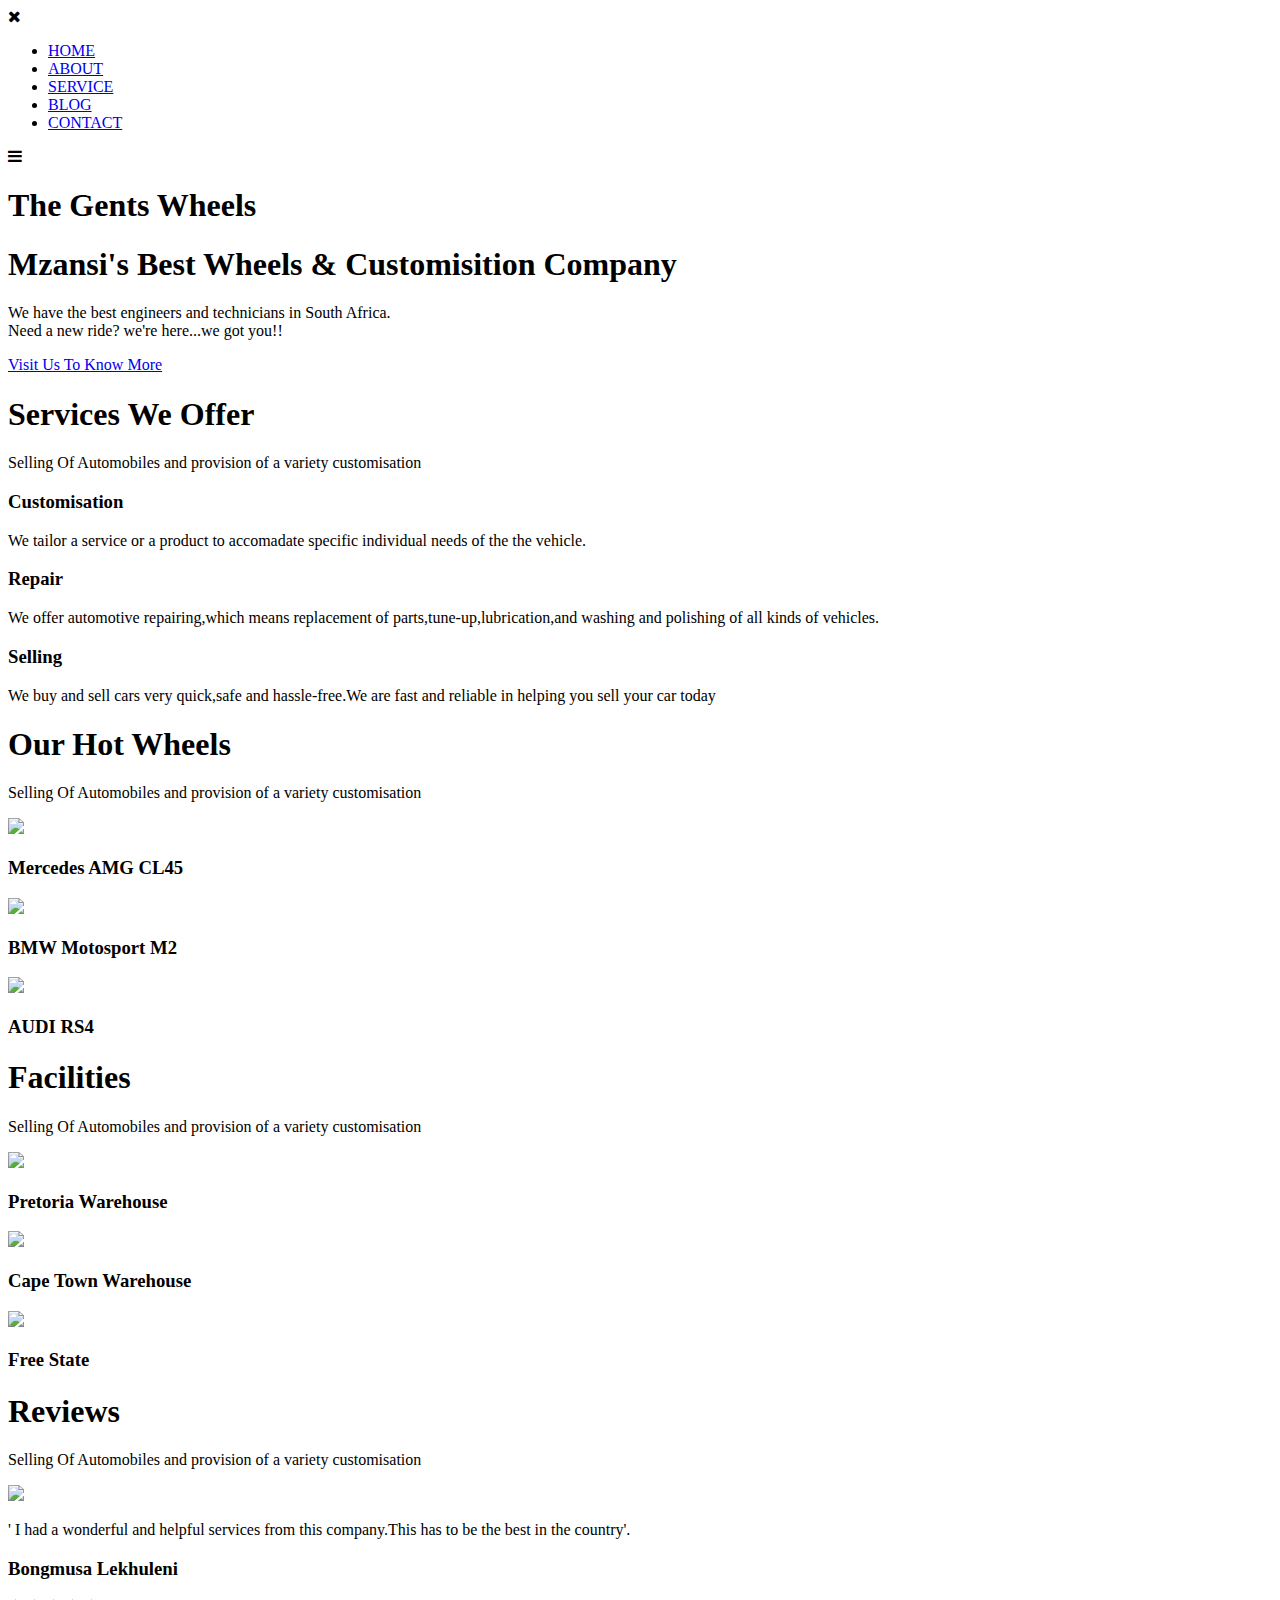
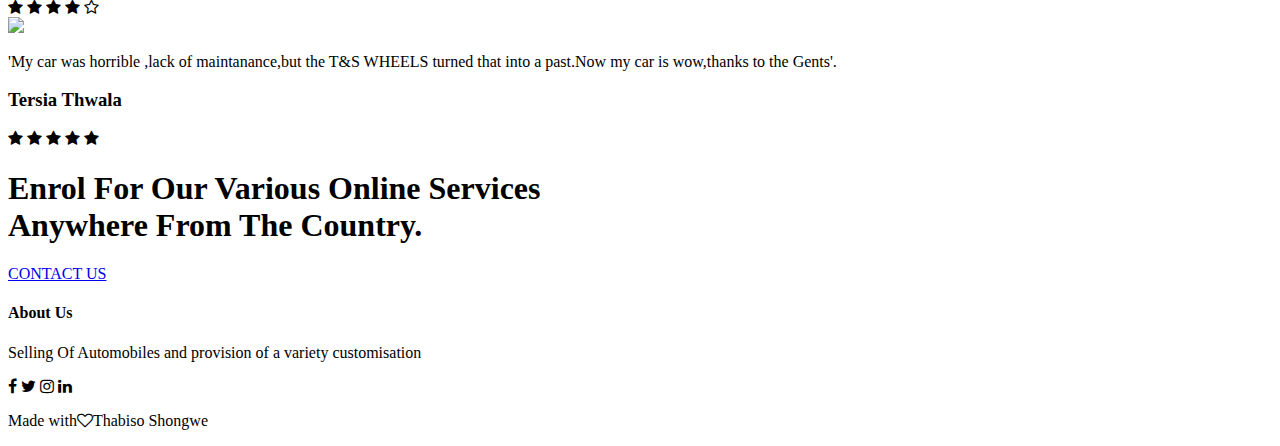
==== Index.html @ 40872074 "Add files via upload" ====
<!DOCTYPE HTML>
<html>
<head>
<title>Index</title>
<link rel="stylesheet" href="style.css">
<link rel="stylesheet" href="https://cdnjs.cloudflare.com/ajax/libs/font-awesome/4.7.0/css/font-awesome.min.css">

<meta name="viewpoint" content="with=device=width, intial-sacle=0.1">
</head>
<body>
<section class="header">
<nav>
<div class="nav-links">
<i class="fa fa-times"></i>
<ul>
<li><a href="index.html ">HOME</a></li>
<li><a href="about.html ">ABOUT</a></li>
<li><a href="service.html ">SERVICE</a></li>
<li><a href="blog.html ">BLOG</a></li>
<li><a href="contact.html ">CONTACT</a></li>
</div>
<i class="fa fa-bars"></i>
</nav>
<div class="content">
<h1>The Gents Wheels</h1>
<h1>Mzansi's Best Wheels & Customisition Company</h1>
<p>We have the best engineers and technicians in South Africa.<br>Need a new ride? we're here...we got you!!</p>
<a href="contact.html " class="btn">Visit Us To Know More</a>
</div>
</section>
<section class="service">
<h1>Services We Offer</h1>
<p>Selling Of Automobiles and provision of a variety customisation</p>
<div class="row">
<div class="service-col">
<h3>Customisation</h3>
<p>We tailor a service or a product to accomadate specific individual needs of the the vehicle.
</p>
</div>
<div class="service-col">
<h3>Repair</h3>
<p>We offer automotive repairing,which means replacement of parts,tune-up,lubrication,and washing and polishing of all kinds of vehicles.
</p>
</div>
<div class="service-col">
<h3>Selling</h3>
<p>We buy and sell cars very quick,safe and hassle-free.We are fast and reliable in helping you sell your car today
</p>
</div>
</div>
</section>
<section class="products">
<h1>Our Hot Wheels</h1>
<p>Selling Of Automobiles and provision of a variety customisation</p>
<div class="row">
<div class="products-col">
<img src="images/FHhYfJBWYAEmHv9.jpg">
<div class="layer">
<h3>Mercedes AMG CL45</h3>
</div>
</div>
<div class="products-col">
<img src="images/20221011_121233.jpg">
<div class="layer">
<h3>BMW Motosport M2</h3>
</div>
</div>
<div class="products-col">
<img src="images/FHyS9WgXoAo1duM.jpg">
<div class="layer">
<h3>AUDI RS4</h3>
</div>
</div>
</div>
</div>
</section>
<section class="Facilities">
<h1>Facilities</h1>
<p>Selling Of Automobiles and provision of a variety customisation</p>
<div class="row">
<div class="facilty-col">
<img src="images/colemanequip1-1000x500.jpg">
<h3>Pretoria Warehouse</h3>
<p></p>
</div>
<div class="facilty-col">
<img src="images/maersk-logistics-warehouse_1024x576.jpg">
<h3>Cape Town Warehouse</h3>
<p></p>
</div>
<div class="facilty-col">
<img src="images/warehouse-construction.jpg">
<h3>Free State</h3>
<p></p>
</div>
</div>
</section>
<section class="review">
<h1>Reviews</h1>
<p>Selling Of Automobiles and provision of a variety customisation</p>
<div class="row">
<div class="review-col">
<img src="images/IMG-20220804-WA0016.jpg">
<div>
<p>' I had a wonderful and helpful services from this company.This has to be the best in the country'. 
</p>
<h3>Bongmusa Lekhuleni</h3>
<i class="fa fa-star"></i>
<i class="fa fa-star"></i>
<i class="fa fa-star"></i>
<i class="fa fa-star"></i>
<i class="fa fa-star-o"></i>
</div>
</div>
<div class="review-col">
<img src="images/IMG-20221207-WA0039.jpg">
<div>
<p>'My car was horrible ,lack of maintanance,but the T&S WHEELS turned that into a past.Now my car is wow,thanks to the Gents'.
</p>
<h3>Tersia Thwala</h3>
<i class="fa fa-star"></i>
<i class="fa fa-star"></i>
<i class="fa fa-star"></i>
<i class="fa fa-star"></i>
<i class="fa fa-star"></i>
</div>
</div>
</div>
</section>
<section class="enrol">
<h1>Enrol For Our Various Online Services<br> Anywhere From The Country.</h1>
<a href="contact.html" class="btn">CONTACT US</a>
</section>
<section class="footer">
<h4>About Us</h4>
<p>Selling Of Automobiles and provision of a variety customisation
</p>
<div class="icons">
<i class="fa fa-facebook"></i>
<i class="fa fa-twitter"></i>
<i class="fa fa-instagram"></i>
<i class="fa fa-linkedin"></i>
</div>
<p>Made with<i class="fa fa-heart-o"></i>Thabiso Shongwe</p>
</section>


</body>
</html>
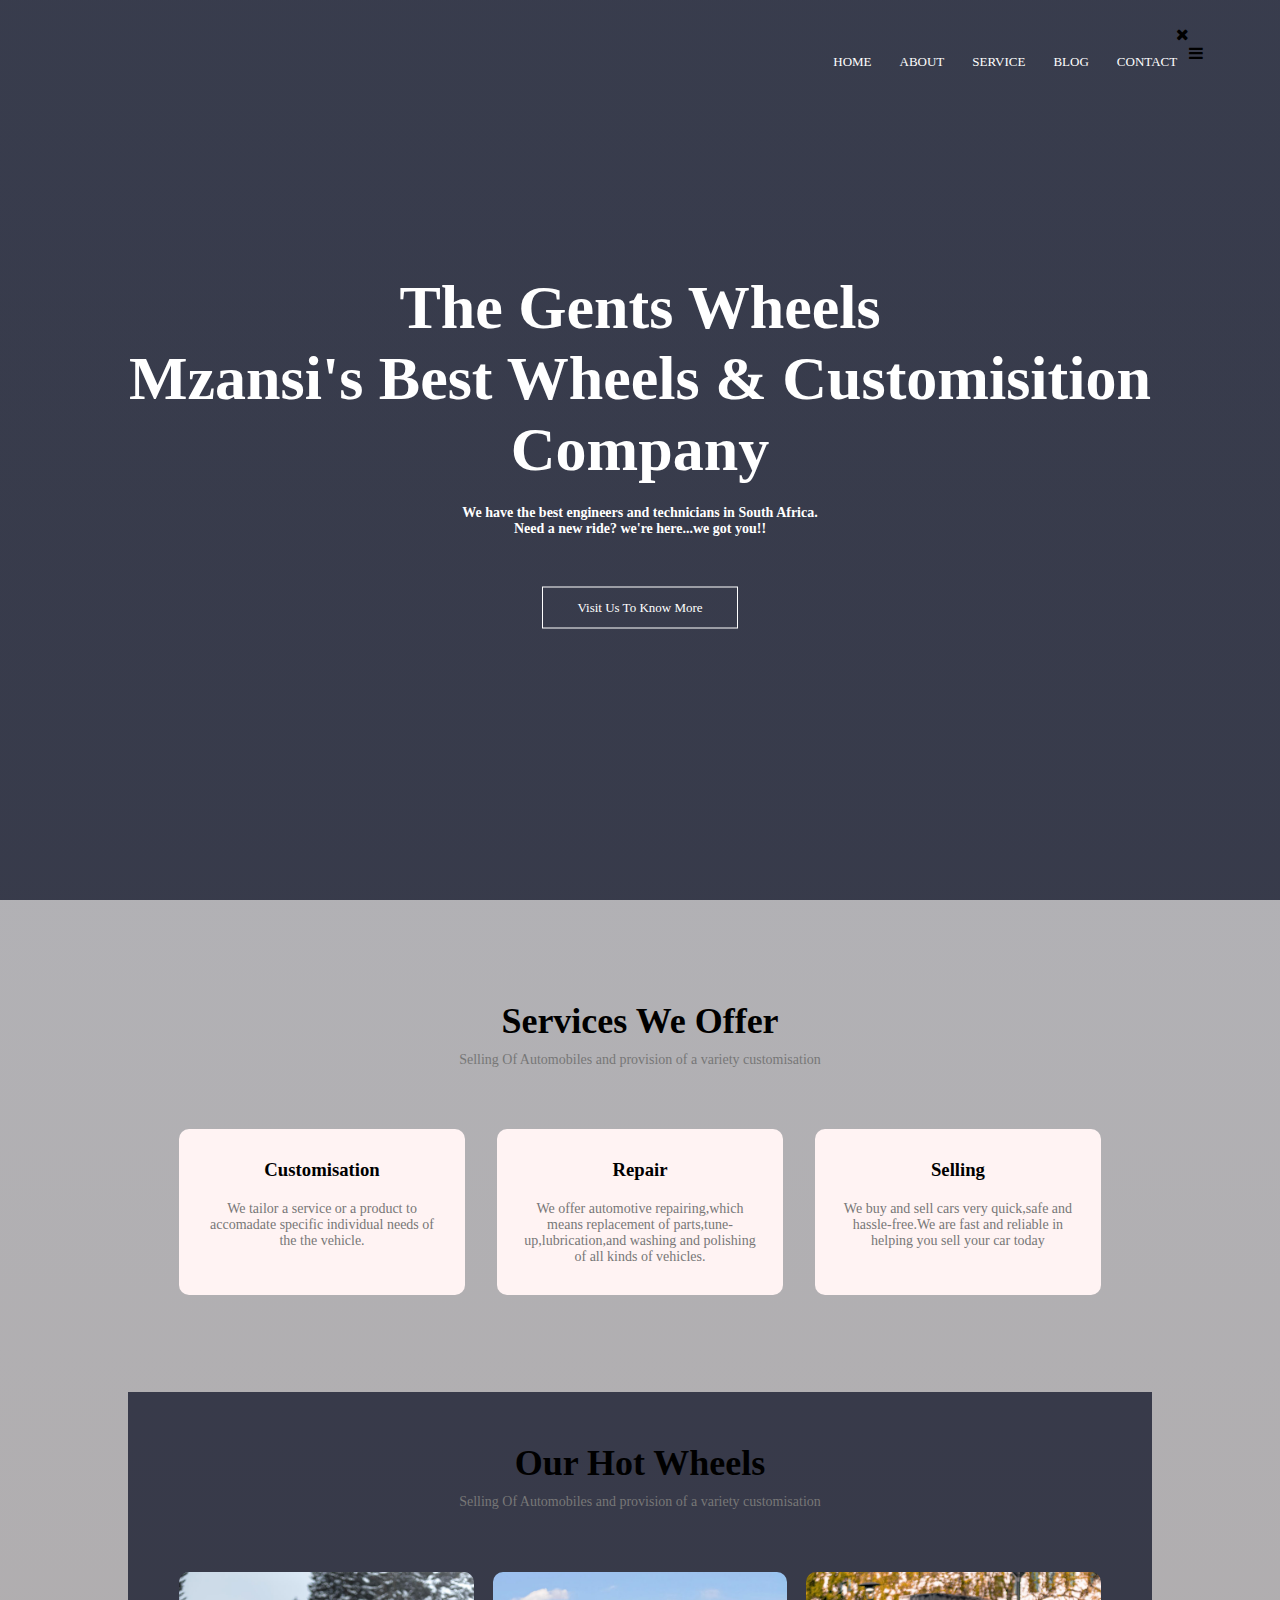
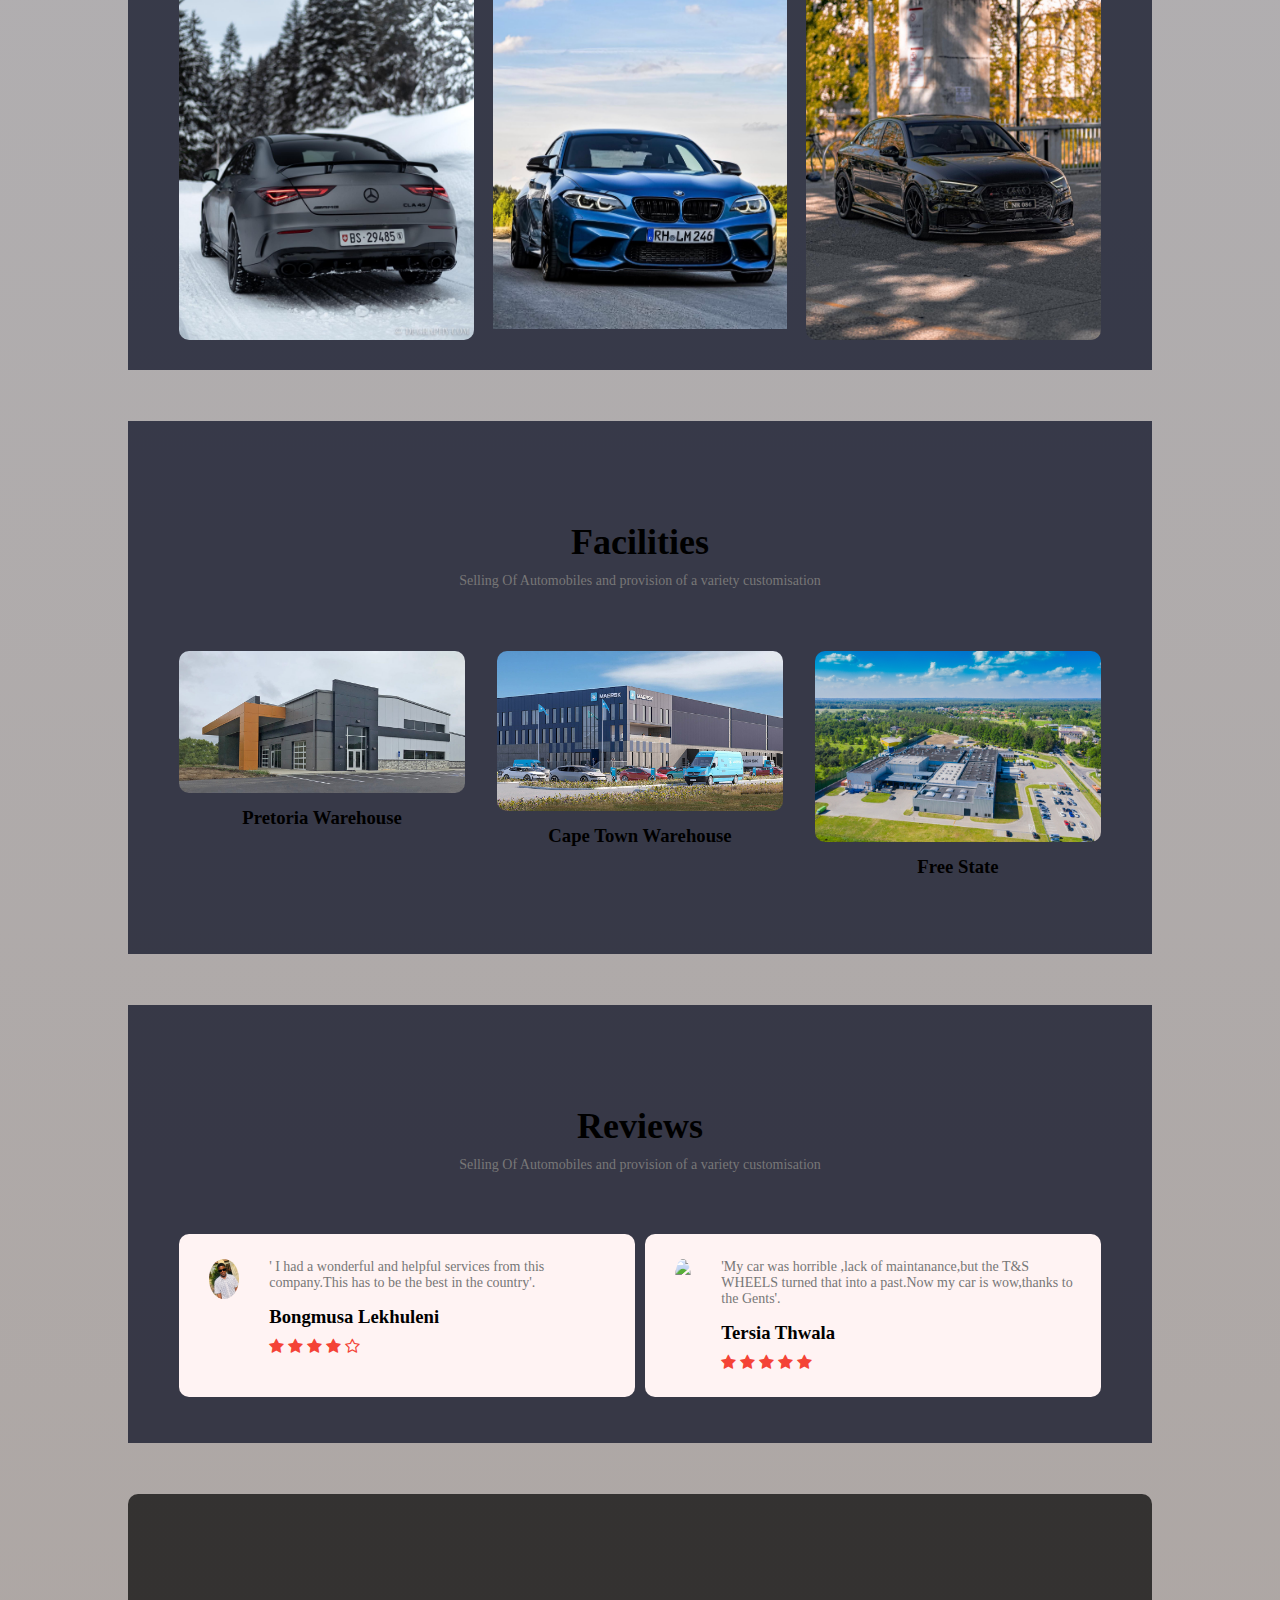
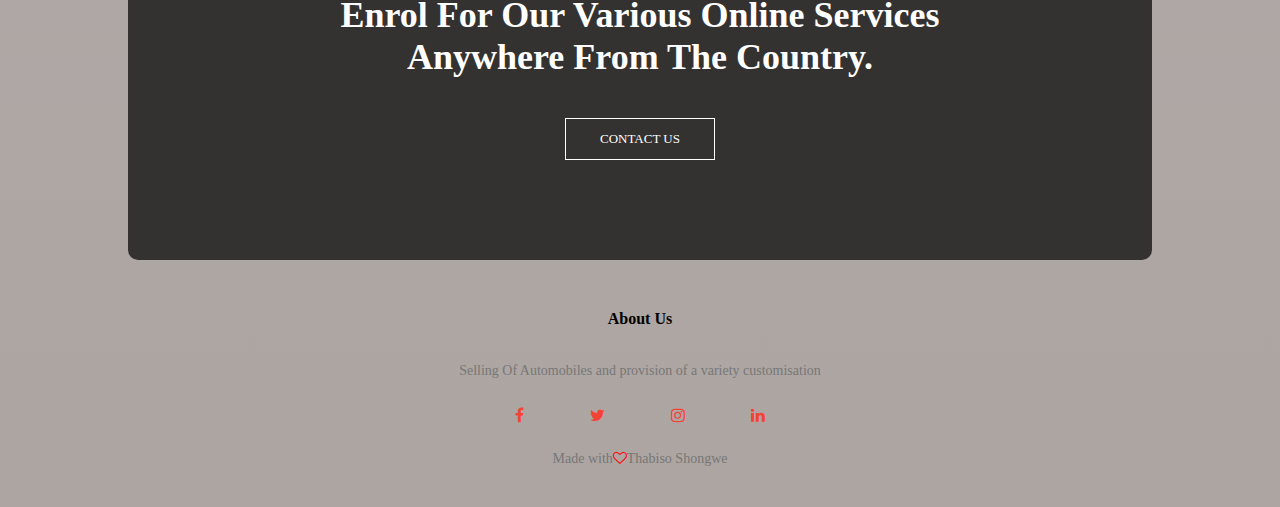
==== commit 7a46a527: "Update Index.html" ====
--- a/Index.html
+++ b/Index.html
@@ -54,19 +54,19 @@
 <p>Selling Of Automobiles and provision of a variety customisation</p>
 <div class="row">
 <div class="products-col">
-<img src="images/FHhYfJBWYAEmHv9.jpg">
+<img src="FHhYfJBWYAEmHv9.jpg">
 <div class="layer">
 <h3>Mercedes AMG CL45</h3>
 </div>
 </div>
 <div class="products-col">
-<img src="images/20221011_121233.jpg">
+<img src="20221011_121233.jpg">
 <div class="layer">
 <h3>BMW Motosport M2</h3>
 </div>
 </div>
 <div class="products-col">
-<img src="images/FHyS9WgXoAo1duM.jpg">
+<img src="FHyS9WgXoAo1duM.jpg">
 <div class="layer">
 <h3>AUDI RS4</h3>
 </div>
@@ -79,17 +79,17 @@
 <p>Selling Of Automobiles and provision of a variety customisation</p>
 <div class="row">
 <div class="facilty-col">
-<img src="images/colemanequip1-1000x500.jpg">
+<img src="colemanequip1-1000x500.jpg">
 <h3>Pretoria Warehouse</h3>
 <p></p>
 </div>
 <div class="facilty-col">
-<img src="images/maersk-logistics-warehouse_1024x576.jpg">
+<img src="maersk-logistics-warehouse_1024x576.jpg">
 <h3>Cape Town Warehouse</h3>
 <p></p>
 </div>
 <div class="facilty-col">
-<img src="images/warehouse-construction.jpg">
+<img src="warehouse-construction.jpg">
 <h3>Free State</h3>
 <p></p>
 </div>
@@ -100,7 +100,7 @@
 <p>Selling Of Automobiles and provision of a variety customisation</p>
 <div class="row">
 <div class="review-col">
-<img src="images/IMG-20220804-WA0016.jpg">
+<img src="IMG-20220804-WA0016.jpg">
 <div>
 <p>' I had a wonderful and helpful services from this company.This has to be the best in the country'. 
 </p>
@@ -113,7 +113,7 @@
 </div>
 </div>
 <div class="review-col">
-<img src="images/IMG-20221207-WA0039.jpg">
+<img src="IMG-20221207-WA0039.jpg">
 <div>
 <p>'My car was horrible ,lack of maintanance,but the T&S WHEELS turned that into a past.Now my car is wow,thanks to the Gents'.
 </p>
@@ -146,4 +146,4 @@
 
 
 </body>
-</html>+</html>
--- a/style.css
+++ b/style.css
@@ -0,0 +1,428 @@
+*{
+margin:0;
+padding:0;
+}
+body{
+background:linear-gradient(to bottom,rgba(4,9,30,0.3),rgba(50,30,20,0.4));
+}
+.header{
+min-height:100vh;
+width:100%;
+background-image:linear-gradient(rgba(4,9,30,0.7),rgba(4,9,30,0.7)),url(images/20221002_114511.jpg);
+background-size:cover;
+background-position:center;
+position:relative;
+}
+
+nav{
+display:flex;
+padding:2% 6%;
+justify-content:space-between;
+align-items:center;
+}
+.nav-links{
+flex:1;
+text-align:right;
+}
+.nav-links ul li{
+list-style:none;
+display:inline-block;
+padding:8px 12px;
+position:relative;
+}
+.nav-links ul li a{
+color:#fff;
+text-decoration:none;
+font-size:13px;
+}
+.nav-links ul li::after{
+content:'';
+width:0%;
+height:2px;
+background:#f44336;
+display:block;
+margin:auto;
+transition:0.5s;
+}
+.nav-links ul li:hover::after{
+width:100%;
+}
+.content{
+width:90%;
+color:#fff;
+position:absolute;
+top:50%;
+left:50%;
+transform:translate(-50%,-50%);
+text-align:center;
+}
+.content h1{
+font-size:62px;
+}
+.content p{
+margin:10px 0 40px;
+font-size:14px;
+color:#fff;
+font-weight:600;
+}
+.content p:hover{
+color:#f44336;
+}
+.btn{
+display:inline-block;
+text-decoration:none;
+color:#fff;
+border:1px solid #fff;
+padding:12px 34px;
+font-size:13px;
+background:transparent;
+position:relative;
+cursor:pointer;
+}
+.btn:hover{
+border:1px solid #f44336;
+background:#f44336;
+transition:0.3s;
+}
+@media(max-width:700px){
+.content h1{
+font-size:20px;
+}
+.nav-links ul li{
+display:block;
+}
+.nav-links{
+position:absolute;
+background:#f44336;
+height:100vh;
+width:200px;
+top:0;
+right:0;
+text-align:left;
+z-index:2;
+}
+}
+.service{
+width:80%;
+margin:auto;
+text-align:center;
+padding-top:100px;
+}
+h1{
+font-size:36px;
+font-weight:600;
+}
+p{
+color:#777;
+font-size:14px;
+font-weight:300px;
+line-weight:22px;
+padding:10px;
+}
+.row{
+margin:5%;
+display:flex;
+justify-content:space-between;
+}
+.service-col{
+flex-basis:31%;
+background:#fff3f3;
+border-radius:10px;
+margin-bottom:5%;
+padding:20px 12px;
+box-sizing:border-box;
+transition:7s;
+}
+h3{
+text-align:center;
+font-weight:600;
+margin:10px 0;
+}
+.service-col:hover{
+box-shadow:0 0 20px 0px rgba(4,30,0,0.2);
+}
+.products{
+width:80%;
+margin:auto;
+text-align:center;
+padding-top:50px;
+background:rgba(4,9,30,0.7);
+}
+.products-col{
+flex-basis:32%;
+border-radius:10px;
+margin-bottom:30px;
+position:relative;
+overflow:hidden;
+}
+.products-col img{
+width:100%;
+display:block;
+}
+.layer{
+background:transparent;
+height:100%;
+width:100%;
+position:absolute;
+top:0;
+left:auto;
+transition:0.5s;
+}
+.layer:hover{
+background:rgba(226,0,0,0.7);
+}
+.layer h3{
+width:100%;
+font-weight:500;
+color:#fff;
+font-size:26px;
+bottom:0;
+transform:translatex(-50);
+position:absolute;
+opacity:0;
+transition:0.5s;
+text-align:center;
+}
+.layer:hover h3{
+bottom:49%;
+opacity:1;
+}
+.Facilities{
+width:80%;
+margin:auto;
+text-align:center;
+padding-top:100px;
+background:rgba(4,9,30,0.7);
+}
+.facilty-col{
+flex-basis:31%;
+border-radius:10px;
+margin-bottom:5%;
+text-align:left;
+
+}
+.facilty-col img{
+width:100%;
+border-radius:10px;
+}
+.review{
+width:80%;
+margin:auto;
+text-align:center;
+padding-top:100px;
+background:rgba(4,9,30,0.7);
+}
+.review-col{
+flex-basis:44%;
+border-radius:10px;
+margin-bottom:5%;
+text-align:left;
+background:#fff3f3;
+padding:25px;
+cursor:pointer;
+display:flex;
+}
+.review-col img{
+height:40px;
+margin-left:5px;
+margin-right:30px;
+border-radius:50%
+}
+.review-col p{
+padding:0;
+}
+.review-col h3{
+margin-top:15px;
+text-align:left;
+}
+.review-col .fa{
+color:#f44336;
+}
+.enrol{
+margin:auto;
+width:80%;
+background-image:linear-gradient(rgba(0,0,0,0.7),rgba(0,0,0,0.7)),url(images/FHtbMFcWUBIa1aN.jpg);
+background-size:cover;
+background-position:center;
+border-radius:10px;
+text-align:center;
+padding:100px 0;
+}
+.enrol h1{
+margin-bottom:40px;
+padding:0;
+color:#fff;
+}
+.footer{
+width:100%;
+text-align:center;
+padding:30px 0;
+}
+.footer h4{
+margin-bottom:25px;
+margin-top:20px;
+font-weight:600;
+}
+.icons .fa{
+color:#f44336;
+margin:0 13px;
+cursor:pointer;
+padding:18px;
+}
+.fa-heart-o{
+color:#fd0000;
+}
+.sub-header{
+height:50vh;
+width:100%;
+background-image:linear-gradient(rgba(4,9,30,0.7),rgba(4,9,30,0.7)),url(images/FKmNakfXoAEz81f.jpg);
+background-position:center;
+background-size:cover;
+text-align:center;
+color:#fff;
+}
+.sub-header h1{
+margin-top:100px;
+}
+.about-us{
+width:80%;
+margin:auto;
+padding-bottom:50px;
+padding-top:80px;
+background:rgba(4,9,30,0.7);
+}
+.about-col{
+flex-basis:48%;
+padding:30px 2px;
+}
+.about-col img{
+width:100%;
+}
+.about-col h1{
+padding:0;
+}
+.about-col p{
+padding:15px 0 25px;
+}
+.tab-btn{
+border:1px solid #f44336;
+background:transparent;
+color:#f44336;
+}
+.tab-btn:hover{
+color:#fff;
+}
+.blog{
+width:80%;
+margin:auto;
+padding:60px 0;
+background:rgba(4,9,30,0.7);
+}
+.blog-left{
+flex-basis:65%;
+}
+.blog-left img{
+width:100%;
+}
+.blog-left h2{
+color:#222;
+font-weight:600;
+margin:30px 0;
+}
+.blog-left p{
+color:#999;
+padding:0;
+}
+.blog-right{
+flex-basis:32%;
+float:right;
+}
+.blog-right h3{
+background:#f44336;
+color:#fff;
+padding:7px 0;
+font-size:16px;
+margin-bottom:20px;
+}
+.blog-right div{
+display:flex;
+align-items:center;
+justify-content:space-between;
+color:#555;
+padding:8px;
+box-sizing:border-box;
+}
+.comment{
+border:1px solid #ccc;
+margin:10% 0;
+padding:10px 20px;
+background:rgba(4,9,30,0.7);
+}
+.comment h3{
+text-align:left;
+}
+.form-com input,.form-com textarea{
+margin:15px 0;
+padding:10px;
+width:100%;
+box-sizing:border-box;
+border:none;
+outline:none;
+background:#f0f0f0;
+}
+.map{
+width:80%;
+margin:auto;
+padding:80px 0;
+background:backgroundrgba(4,9,30,0.7);
+}
+.map img{
+width:50%;
+float:center;
+}
+.contact{
+width:80%;
+margin:auto;
+padding:60px 0;
+background:rgba(4,9,30,0.7);
+}
+.contact-col{
+flex-basis:48%;
+margin-bottom:30px;
+}
+.contact-col div{
+display:flex;
+align-items:center;
+margin-bottom:40px;
+}
+.contact-col div .fa{
+font-size:28px;
+color:#f44336;
+margin:10px;
+margin-right:30px;
+}
+.contact-col div p{
+padding:0;
+}
+.contact-col div h5{
+font-size:20px;
+margin-bottom:5px;
+color:#555;
+font-weight:400;
+}
+.contact-col input, contact-col textarea{
+width:100%;
+padding:15px;
+margin-bottom:17px;
+outline:none;
+border:1px solid #ccc;
+box-sizing:border-box;
+}
+
+
+
+
+
+
+
+
